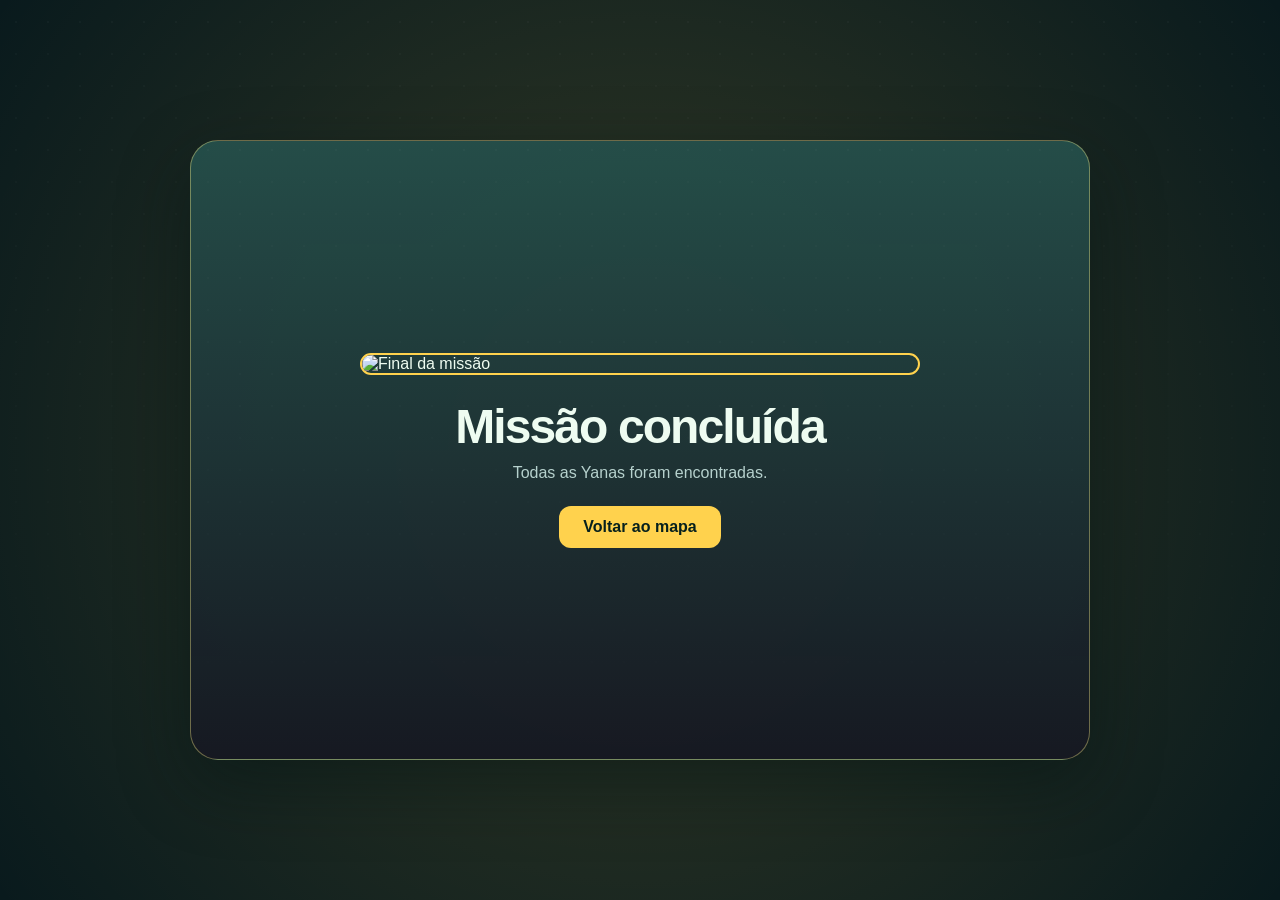
==== final.html @ a1673529 "Add final HTML file and update game logic and stylesheets" ====
<!DOCTYPE html>
<html lang="pt-BR">
<head>
  <meta charset="UTF-8" />
  <meta name="viewport" content="width=device-width, initial-scale=1.0" />
  <title>Ache Yana - Concluído</title>
  <link rel="stylesheet" href="styles.css" />
</head>
<body class="final-body">
  <main class="final-page">
    <section class="final-panel">
      <img class="final-image" src="assets/ela final.jpg" alt="Final da missão" />
      <div class="final-copy">
        <h1>Missão concluída</h1>
        <p>Todas as Yanas foram encontradas.</p>
        <a class="final-button" href="index.html">Voltar ao mapa</a>
      </div>
    </section>
  </main>

  <audio id="final-audio" src="assets/FinalSom.mp3" autoplay loop></audio>

  <script>
    window.addEventListener('DOMContentLoaded', () => {
      const audio = document.getElementById('final-audio');
      if (audio) {
        audio.play().catch(() => {
          // O navegador pode bloquear autoplay sem interação do usuário; a reprodução é tentada novamente.
        });
      }
    });
  </script>
</body>
</html>
---- styles.css ----
/* Reset básico para garantir tamanho consistente em todos os elementos. */
* {
  box-sizing: border-box;
  margin: 0;
  padding: 0;
}

/* Variáveis compartilhadas de cor, tipografia e tema visual do jogo. */
:root {
  --bg: #091a1d;
  --bg-soft: #103333;
  --panel: #183b3b;
  --panel-2: #244f47;
  --panel-3: #315e57;
  --text: #eefcf1;
  --text-soft: #b6d1cd;
  --text-faint: #89b9ac;
  --text-inverse: #06201d;
  --line: rgba(255, 250, 230, 0.2);
  --line-strong: rgba(255, 241, 136, 0.38);
  --brand: #ffd24d;
  --brand-2: #f08035;
  --brand-3: #bde461;
  --danger: #e77853;
  --shadow: rgba(1, 18, 18, 0.45);
  --font-stack: "Segoe UI", "Roboto", Arial, sans-serif;
}

body {
  font-family: var(--font-stack);
  color: var(--text);
  background:
    radial-gradient(circle at 65% 0%, rgba(37, 92, 74, 0.85) 0%, transparent 36%),
    radial-gradient(circle at 18% 100%, rgba(61, 118, 96, 0.80) 0%, transparent 34%),
    var(--bg);
  min-height: 100vh;
  overflow-x: hidden;
}

body::before {
  content: "";
  position: fixed;
  inset: -10%;
  pointer-events: none;
  background-image: radial-gradient(rgba(255,255,255,.05) 1px, transparent 1px);
  background-size: 32px 32px;
  opacity: .90;
  mask-image: linear-gradient(rgba(0,0,0,.65), transparent);
}

/* Container principal da aplicação e layout global. */
.app-shell {
  max-width: 1600px;
  margin: 0 auto;
  padding: 24px;
}

/* Cabeçalho com identidade e navegação principal. */
.app-header {
  display: flex;
  align-items: center;
  justify-content: space-between;
  gap: 24px;
}

.brand-wrap {
  display: flex;
  align-items: center;
  gap: 14px;
}

.app-logo {
  width: 58px;
  height: 58px;
  position: relative;
  border-radius: 50%;
  border: 2px solid var(--brand);
  display: grid;
  place-items: center;
  background: radial-gradient(circle, rgba(255, 255, 255, 0.15), transparent);
}

.app-logo .logo-pin {
  width: 30px;
  height: 30px;
  border-radius: 50%;
  border: 3px solid var(--brand);
  background: radial-gradient(circle, var(--brand-2), transparent);
}

.app-logo .logo-dot {
  width: 6px;
  height: 6px;
  background: var(--text);
  position: absolute;
  border-radius: 50%;
  left: 39%;
  top: 42%;
}

.eyebrow {
  font-size: 12px;
  font-weight: 800;
  text-transform: uppercase;
  letter-spacing: .12em;
  color: var(--text-faint);
}

.app-header h1 {
  font-size: clamp(36px, 4vw, 52px);
  line-height: .88;
  font-weight: 900;
  letter-spacing: -0.06em;
}

.top-actions {
  display: flex;
  align-items: center;
  gap: 12px;
}

.icon-button,
.primary-button,
.secondary-button {
  border: none;
  color: var(--text);
  font-family: inherit;
  font-size: 13px;
  font-weight: 800;
}

.icon-button {
  height: 40px;
  min-width: 40px;
  border-radius: 12px;
  border: 1px solid var(--line);
  background: rgba(255,255,255, .07);
  display: grid;
  place-items: center;
  cursor: pointer;
}

.icon-button.primary {
  padding: 0 24px;
  background: var(--brand);
  color: var(--text-inverse);
}

/* Grade principal com áreas laterais e zona central do jogo. */
.game-page {
  margin-top: 24px;
  display: grid;
  grid-template-columns: minmax(250px, 290px) minmax(580px, 1fr) minmax(250px, 290px);
  gap: 24px;
}

.game-aside,
.scene-zone {
  min-width: 0;
}

.panel-card,
.scene-frame {
  background: linear-gradient(180deg, rgba(37, 79, 74, 0.88), rgba(22, 24, 34, 0.76));
  border-radius: 24px;
  border: 1px solid var(--line);
  box-shadow: inset 0 1px rgba(255,255,255,.22), 0 24px 70px var(--shadow);
}

.game-aside {
  display: flex;
  flex-direction: column;
  gap: 20px;
}

.panel-card {
  padding: 20px;
}

.section-title {
  display: flex;
  align-items: center;
  justify-content: space-between;
  font-size: 12px;
  letter-spacing: .11em;
  font-weight: 900;
  text-transform: uppercase;
}

.section-title.compact span:first-child {
  font-size: 11px;
}

.badge {
  border-radius: 999px;
  padding: 6px 12px;
  background: var(--brand);
  color: var(--text-inverse);
  font-size: 10px;
  font-weight: 900;
}

.badge.soft {
  background: rgba(255,255,255,.12);
  border: 1px solid var(--line);
  color: var(--text-soft);
}

.target-meter {
  margin-top: 18px;
}

.meter-row {
  display: flex;
  align-items: center;
  justify-content: space-between;
  font-weight: 700;
  font-size: 11px;
  color: var(--text-soft);
}

.findings-number {
  color: var(--brand);
}

.meter-track {
  height: 9px;
  border-radius: 999px;
  background: rgba(255,255,255,.08);
  overflow: hidden;
  border: 1px solid var(--line);
  margin-top: 12px;
}

.meter-fill {
  width: 12.5%;
  height: 100%;
  border-radius: inherit;
  background: linear-gradient(90deg, var(--brand), var(--brand-3));
  transition: width 300ms ease;
}

.timer-wrap {
  margin-top: 14px;
}

.timer-number {
  display: block;
  font-size: clamp(48px, 4vw, 58px);
  font-weight: 900;
  line-height: 1;
  letter-spacing: -0.04em;
}

.timer-caption {
  display: inline-block;
  margin-top: 10px;
  font-size: 11px;
  color: var(--text-faint);
}

/* Lista de alvos que aparecem na coluna de missão. */
.target-list {
  list-style: none;
  margin-top: 14px;
}

/* Cada item representa uma pessoa/alvo a ser localizado. */
.target-row {
  display: flex;
  align-items: center;
  gap: 10px;
  padding: 12px 0;
  border-top: 1px solid var(--line);
  font-size: 12px;
}

.target-row:first-child {
  border-top: 0;
}

.target-row-single {
  border-top: 0;
}

.target-icon {
  width: 30px;
  height: 30px;
  border-radius: 50%;
  border: 1px dashed var(--line-strong);
  display: inline-flex;
  align-items: center;
  justify-content: center;
}

.target-icon.target-yana {
  width: 40px;
  height: 40px;
  border-radius: 12px;
  border: 1px solid var(--line-strong);
  background: rgba(255,255,255,.05);
}

.target-yana-image {
  width: 100%;
  height: 100%;
  object-fit: contain;
}

.target-copy {
  font-size: 11px;
  font-weight: 800;
  color: var(--text-soft);
}

.target-count {
  margin-left: auto;
  font-size: 20px;
  font-weight: 900;
  color: var(--brand);
}

.target-status {
  margin-left: auto;
  font-size: 20px;
  color: var(--text-faint);
}

.target-status.found-status {
  color: var(--brand-3);
}

/* Quadro principal da cena e toolbar relacionada às ações visuais. */
.scene-frame {
  padding: 20px;
  position: relative;
}

.scene-toolbar {
  display: flex;
  align-items: center;
  justify-content: space-between;
}

.scene-kicker {
  display: inline-block;
  font-size: 10px;
  font-weight: 900;
  letter-spacing: .14em;
  text-transform: uppercase;
  color: var(--text-faint);
}

.scene-title {
  margin-top: 5px;
  font-size: 24px;
  line-height: 1;
}

.scene-actions {
  display: flex;
  align-items: center;
  gap: 10px;
}

.secondary-button {
  height: 40px;
  padding: 0 24px;
  border-radius: 12px;
  background: rgba(255,255,255,.07);
  border: 1px solid var(--line);
}

.primary-button {
  height: 54px;
  padding: 0 54px;
  border-radius: 14px;
  background: linear-gradient(120deg, var(--brand), var(--brand-2));
  color: var(--text-inverse);
  font-size: 15px;
  letter-spacing: 0.05em;
  min-width: min(100%, 360px);
}

.scene-footer {
  margin-top: 14px;
  display: flex;
  align-items: center;
  justify-content: center;
  gap: 12px;
}

/* Estrutura do quadro que recebe o background, toasts e sobreposição de scanlines. */
.game-board-frame {
  margin-top: 14px;
  width: 100%;
}

.game-board {
  position: relative;
  width: 100%;
  aspect-ratio: 16 / 9;
  max-height: 620px;
  min-height: 420px;
  border-radius: 20px;
  overflow: hidden;
  border: 2px solid var(--line-strong);
  background: #ba9462;
  touch-action: manipulation;
  cursor: crosshair;
}

.game-board.zoomed {
  transform: scale(1.05);
}

.board-background {
  position: absolute;
  inset: -2px;
  background-image: url("assets/Mapa.jpeg");
  background-size: cover;
  background-position: center;
}

.board-background::after {
  content: "";
  position: absolute;
  inset: 0;
  background: linear-gradient(140deg, transparent, rgba(9, 44, 27, 0.38));
  pointer-events: none;
}

.sun-glow {
  position: absolute;
  width: 160px;
  height: 160px;
  top: 8%;
  right: 9%;
  border-radius: 50%;
  background: radial-gradient(#ffef76, rgba(255,227,118,.22), transparent);
  border: 1px solid rgba(255, 242, 159, 0.8);
  box-shadow: 0 0 26px 5px rgba(255,255,155,.38) inset;
}

.cloud {
  position: absolute;
  width: 126px;
  height: 38px;
  background: linear-gradient(#f8f3dc, #d6d7bb);
  border-radius: 999px;
  filter: drop-shadow(0 5px 8px rgba(0,0,0,.2));
}

.cloud::before,
.cloud::after {
  content: "";
  position: absolute;
  background: inherit;
  border-radius: 50%;
}

.cloud::before {
  width: 36px;
  height: 36px;
  left: 14px;
  top: -19px;
}

.cloud::after {
  width: 40px;
  height: 40px;
  right: 22px;
  top: -19px;
}

.cloud-one {
  left: 8%;
  top: 8%;
}

.cloud-two {
  width: 146px;
  top: 14%;
  right: 24%;
  transform: scale(.88);
}

.hill {
  position: absolute;
  background: var(--brand-3);
  border-radius: 50% 50% 0 0;
  opacity: .82;
  filter: blur(0.5px);
}

.hill-back {
  width: 38%;
  height: 84px;
  bottom: 82px;
  left: -6%;
  transform: rotate(-5deg);
}

.hill-front {
  width: 60%;
  height: 92px;
  bottom: -16px;
  right: -8%;
  background: #6c9475;
}

.path {
  position: absolute;
  width: 34%;
  height: 110px;
  left: 33%;
  bottom: -14px;
  background: repeating-linear-gradient(115deg, transparent 0 2px, rgba(230, 214, 155, .56) 2px 4px), #cba76c;
  clip-path: polygon(50% 0%, 100% 100%, 0% 100%);
  opacity: .82;
}

.yana-dock {
  position: absolute;
  top: 30%;
  left: 50%;
  transform: translate(-50%, -50%);
}

.yana-card {
  position: relative;
  width: 38px;
  height: 46px;
  display: flex;
  align-items: center;
  justify-content: center;
}

.yana-card .yana-image {
  width: 38px;
  height: 46px;
  object-fit: contain;
  display: block;
  opacity: 0.9;
  transform: scale(0.74);
}

.yana-card.found {
  animation: foundPulse 500ms ease;
}

.yana-card.found .yana-image {
  filter: drop-shadow(0 0 2px var(--brand-3)) drop-shadow(0 0 8px var(--brand-3));
}

.yana-card .yana-card-target::after {
  content: "";
}

.yana-marker {
  position: absolute;
  width: 34px;
  height: 34px;
  z-index: 2;
  pointer-events: auto;
  transform: translate(-50%, -50%);
  display: grid;
  place-items: center;
  border-radius: 50%;
}

.yana-marker .yana-marker-image {
  width: 34px;
  height: 34px;
  object-fit: contain;
  filter: drop-shadow(0 0 4px rgba(255,255,255,.85));
}

.yana-marker.found {
  filter: drop-shadow(0 0 0 var(--brand-3)) drop-shadow(0 0 8px var(--brand-3));
}

.yana-marker.found .yana-marker-image {
  opacity: 0.55;
}

.scan-lines {
  pointer-events: none;
  position: absolute;
  inset: 0;
  background-image: repeating-linear-gradient(180deg, transparent 0 2px, rgba(255,255,255,.09) 2px 4px);
  mix-blend-mode: overlay;
}

.toast-stack {
  position: absolute;
  left: 14px;
  top: 14px;
}

.toast {
  display: inline-flex;
  align-items: center;
  gap: 10px;
  padding: 8px 14px;
  border-radius: 999px;
  background: rgba(28, 49, 34, 0.88);
  border: 1px solid var(--line-strong);
  color: var(--text);
  font-size: 11px;
  font-weight: 900;
}

.toast.hidden {
  display: none;
}

.toast-icon {
  width: 20px;
  height: 20px;
  border-radius: 50%;
  background: var(--brand-3);
  color: var(--text-inverse);
  display: grid;
  place-items: center;
}

.log-card {
  min-height: 278px;
}

.activity-log {
  margin-top: 14px;
}

.log-entry {
  padding: 10px 0;
  border-top: 1px solid var(--line);
}

.log-entry:first-child {
  border-top: none;
}

.log-time {
  font-size: 10px;
  color: var(--text-faint);
}

.log-copy {
  display: inline-block;
  margin-left: 10px;
  font-size: 12px;
}

.mini-map-card {
  min-height: 220px;
}

.mini-map {
  margin-top: 20px;
  position: relative;
  width: 100%;
  min-height: 150px;
  border-radius: 12px;
  background-image: linear-gradient(120deg, transparent 0%, rgba(255,255,255,.08) 100%), url("assets/Mapa.jpeg");
  background-size: 116% 116%;
  background-position: center;
  border: 1px solid var(--line);
  overflow: hidden;
}

.mini-map-grid {
  position: absolute;
  inset: 0;
  background-image: radial-gradient(rgba(255,255,255,.25) 1px, transparent 1px);
  background-size: 12px 12px;
  opacity: .8;
}

.mini-dot {
  position: absolute;
  width: 12px;
  height: 12px;
  border-radius: 50%;
  top: 50%;
  left: 50%;
  transform: translate(-50%, -50%);
  background: var(--brand);
  border: 2px solid var(--text-inverse);
}

.mini-yana-marker {
  position: absolute;
  width: 16px;
  height: 16px;
  border-radius: 50%;
  z-index: 1;
  transform: translate(-50%, -50%);
  background-image: url("assets/Sprite 1.png");
  background-size: cover;
  background-position: center;
  border: 1px solid var(--brand);
  box-shadow: 0 0 0 2px rgba(255,255,255,.45) inset;
}

.final-body {
  min-height: 100vh;
  background: radial-gradient(circle, rgba(255, 210, 77, 0.18), transparent), var(--bg);
}

.final-page {
  min-height: 100vh;
  display: grid;
  place-items: center;
  padding: 24px;
}

.final-panel {
  width: min(900px, 100%);
  min-height: min(620px, 88vh);
  border-radius: 28px;
  padding: 30px;
  background: linear-gradient(180deg, rgba(37, 79, 74, 0.96), rgba(22, 24, 34, 0.95));
  border: 1px solid var(--line-strong);
  display: flex;
  flex-direction: column;
  align-items: center;
  justify-content: center;
  gap: 24px;
  box-shadow: 0 24px 70px var(--shadow);
}

.final-image {
  width: min(560px, 90%);
  border-radius: 18px;
  border: 2px solid var(--brand);
  object-fit: cover;
}

.final-copy {
  text-align: center;
}

.final-copy h1 {
  font-size: clamp(28px, 4vw, 48px);
  letter-spacing: -0.04em;
}

.final-copy p {
  margin-top: 10px;
  color: var(--text-soft);
}

.final-button {
  display: inline-flex;
  align-items: center;
  justify-content: center;
  margin-top: 24px;
  padding: 12px 24px;
  border-radius: 12px;
  text-decoration: none;
  color: var(--text-inverse);
  background: var(--brand);
  font-weight: 900;
}

@keyframes foundPulse {
  50% {
    filter: brightness(1.2);
    transform: scale(1.07);
  }
}

@media (max-width: 1120px) {
  .game-page {
    grid-template-columns: 1fr;
  }

  .game-page .left-panel,
  .game-page .right-panel {
    display: grid;
    grid-template-columns: repeat(auto-fit, minmax(220px, 1fr));
    gap: 20px;
  }

  .game-board {
    aspect-ratio: 16 / 9;
  }
}

@media (max-width: 640px) {
  .app-shell {
    padding: 14px;
  }

  .app-header {
    align-items: flex-start;
    flex-direction: column;
  }

  .game-page {
    margin-top: 14px;
  }

  .scene-frame,
  .panel-card {
    border-radius: 14px;
  }

  .game-board {
    min-height: 320px;
  }

  .scene-footer {
    flex-direction: column;
    align-items: stretch;
  }

  .primary-button,
  .secondary-button {
    width: 100%;
  }
}
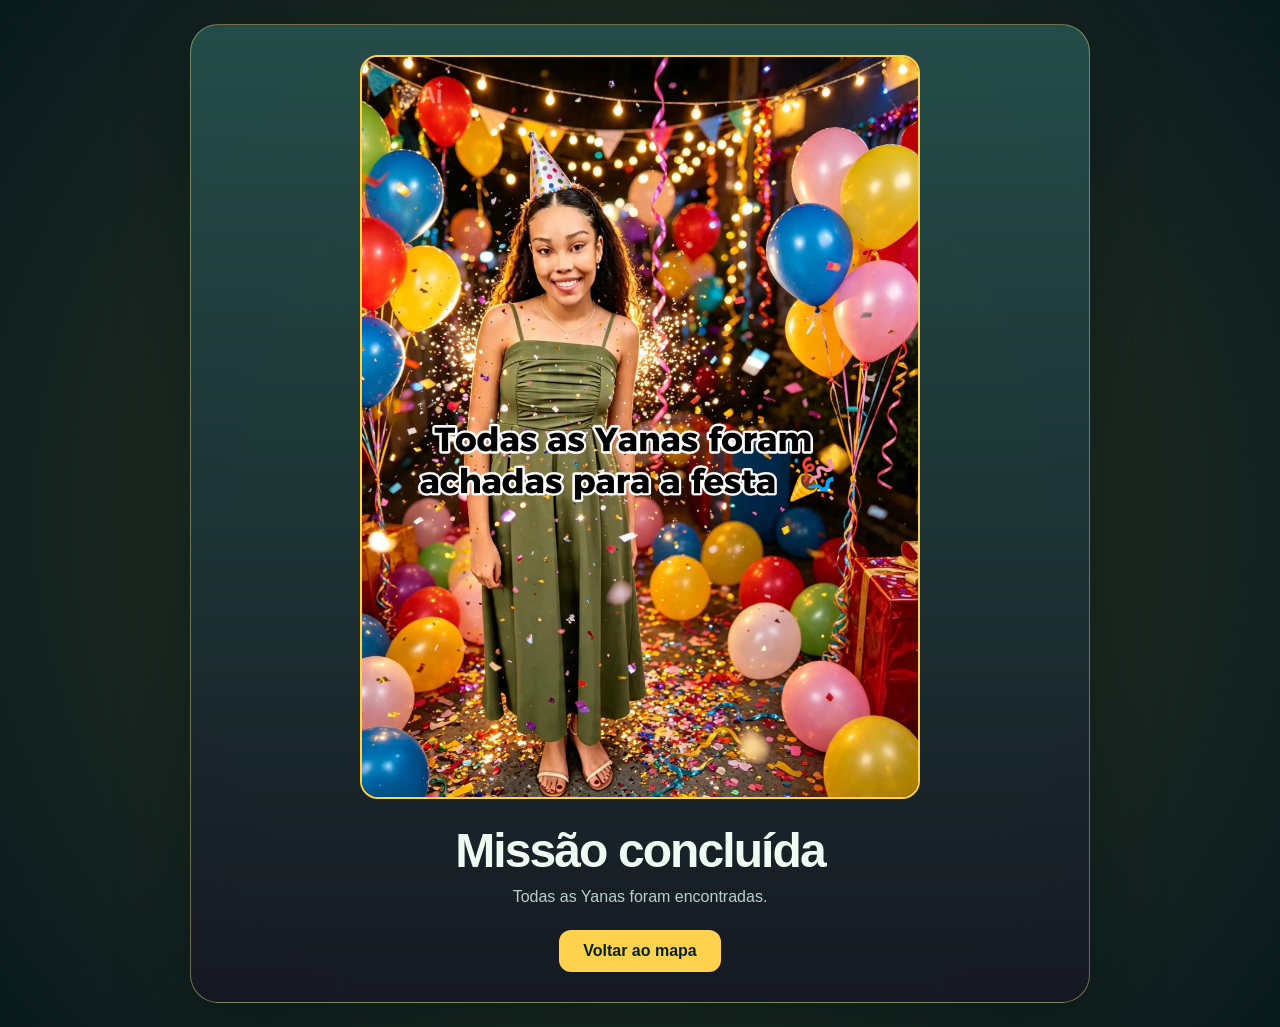
==== commit 8a322bd1: "Update final.html to improve touch support for HTML5" ====
--- a/final.html
+++ b/final.html
@@ -9,7 +9,7 @@
 <body class="final-body">
   <main class="final-page">
     <section class="final-panel">
-      <img class="final-image" src="assets/ela final.jpg" alt="Final da missão" />
+      <img class="final-image" src="assets/tela final.jpg" alt="Final da missão" />
       <div class="final-copy">
         <h1>Missão concluída</h1>
         <p>Todas as Yanas foram encontradas.</p>
